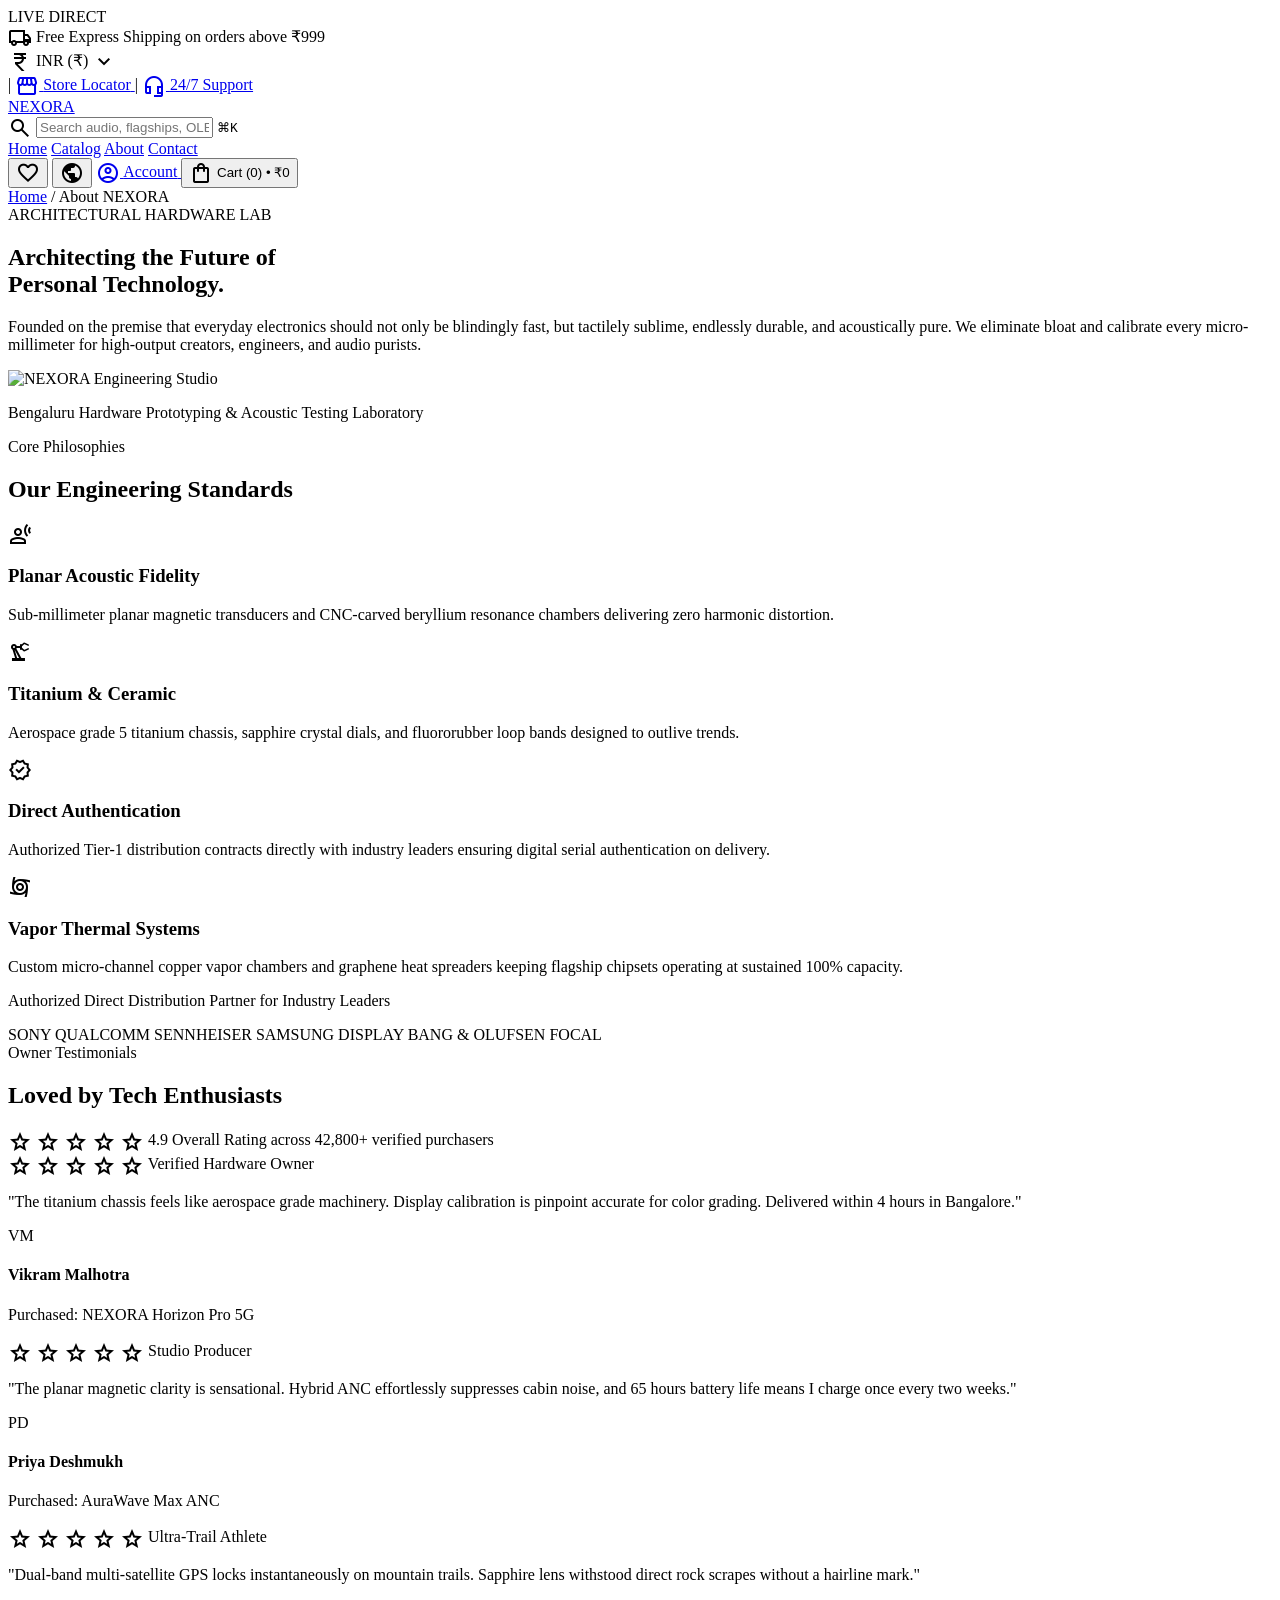
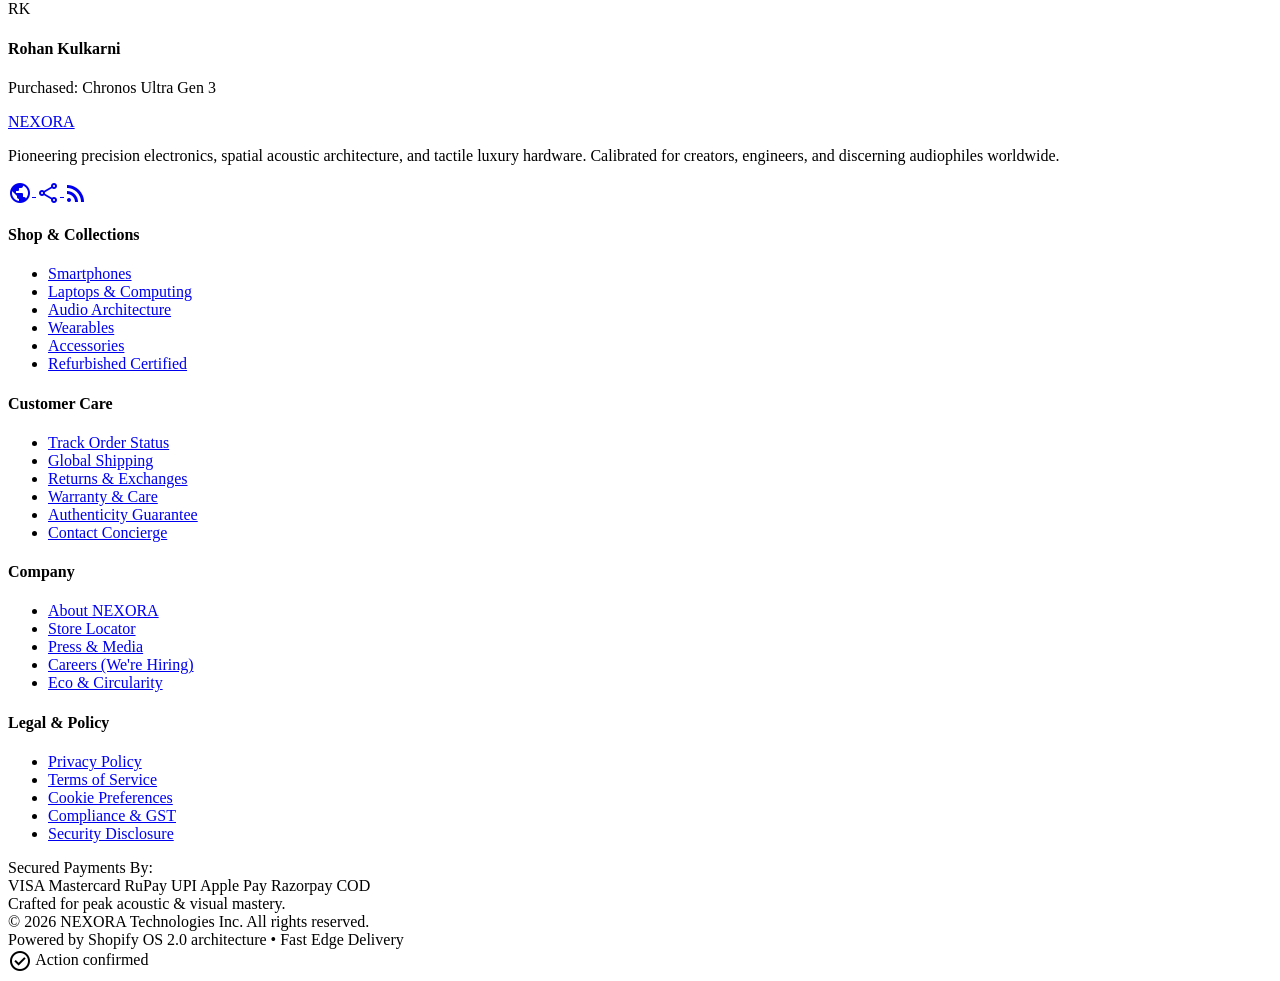
==== about.html @ 83f54528 "feat: add static live preview pages (index, catalog, about, contact) and netlify.toml for instant ne" ====
﻿<!DOCTYPE html>

<html class="scroll-smooth" lang="en"><head>
<meta charset="utf-8"/>
<meta content="width=device-width, initial-scale=1.0" name="viewport"/>
<title>NEXORA — Ultra-Premium Electronics &amp; Hardware Flagship</title>
<!-- Material Symbols Outlined -->
<link href="https://fonts.googleapis.com/css2?family=Material+Symbols+Outlined:wght,FILL@100..700,0..1&amp;display=swap" rel="stylesheet"/>
<!-- Google Fonts: Manrope & Hanken Grotesk -->
<link href="https://fonts.googleapis.com" rel="preconnect"/>
<link crossorigin="" href="https://fonts.gstatic.com" rel="preconnect"/>
<link href="https://fonts.googleapis.com/css2?family=Hanken+Grotesk:ital,wght@0,300;0,400;0,500;0,600;0,700;1,400&amp;family=Manrope:wght@400;500;600;700;800&amp;display=swap" rel="stylesheet"/>
<link href="https://fonts.googleapis.com/css2?family=Material+Symbols+Outlined:wght,FILL@100..700,0..1&amp;display=swap" rel="stylesheet"/>
<!-- Tailwind CSS CDN with forms and container-queries -->
<script src="https://cdn.tailwindcss.com?plugins=forms,container-queries"></script>
<!-- Tailwind Theme Configuration verbatim as specified -->
<script id="tailwind-config">
    tailwind.config = {
      darkMode: "class",
      theme: {
        extend: {
          "colors": {
            "on-secondary-container": "#fefcff",
            "primary": "#630ed4",
            "tertiary-fixed": "#dfe2f1",
            "secondary-fixed-dim": "#b4c5ff",
            "tertiary-container": "#636673",
            "inverse-primary": "#d2bbff",
            "on-background": "#111c2d",
            "surface-container-highest": "#d8e3fb",
            "on-tertiary-fixed": "#171b26",
            "on-primary": "#ffffff",
            "on-error": "#ffffff",
            "primary-container": "#7c3aed",
            "on-primary-container": "#ede0ff",
            "primary-fixed-dim": "#d2bbff",
            "outline-variant": "#ccc3d8",
            "error-container": "#ffdad6",
            "inverse-on-surface": "#ecf1ff",
            "surface-variant": "#d8e3fb",
            "on-secondary": "#ffffff",
            "secondary-fixed": "#dbe1ff",
            "tertiary-fixed-dim": "#c3c6d4",
            "on-secondary-fixed": "#00174b",
            "surface-bright": "#f9f9ff",
            "surface-container-low": "#f0f3ff",
            "on-error-container": "#93000a",
            "surface-tint": "#732ee4",
            "tertiary": "#4b4e5a",
            "surface-container": "#e7eeff",
            "on-tertiary-fixed-variant": "#434652",
            "error": "#ba1a1a",
            "outline": "#7b7487",
            "surface": "#f9f9ff",
            "secondary-container": "#316bf3",
            "background": "#f9f9ff",
            "on-tertiary": "#ffffff",
            "on-primary-fixed": "#25005a",
            "surface-container-high": "#dee8ff",
            "on-surface": "#111c2d",
            "on-secondary-fixed-variant": "#003ea8",
            "inverse-surface": "#263143",
            "on-tertiary-container": "#e2e5f4",
            "secondary": "#0051d5",
            "on-surface-variant": "#4a4455",
            "surface-dim": "#cfdaf2",
            "surface-container-lowest": "#ffffff",
            "on-primary-fixed-variant": "#5a00c6",
            "primary-fixed": "#eaddff"
          },
          "borderRadius": {
            "DEFAULT": "0.25rem",
            "lg": "0.5rem",
            "xl": "0.75rem",
            "full": "9999px"
          },
          "spacing": {
            "gutter": "1.5rem",
            "margin": "3rem",
            "space-md": "1rem",
            "space-sm": "0.5rem",
            "margin-mobile": "1.25rem",
            "gutter-mobile": "1rem",
            "space-lg": "1.5rem",
            "space-xs": "0.25rem",
            "space-xl": "2.5rem"
          },
          "fontFamily": {
            "body-lg": [
              "Hanken Grotesk"
            ],
            "headline-lg-mobile": [
              "Manrope"
            ],
            "body-md": [
              "Hanken Grotesk"
            ],
            "headline-md": [
              "Manrope"
            ],
            "headline-sm": [
              "Manrope"
            ],
            "label-sm": [
              "Hanken Grotesk"
            ],
            "label-md": [
              "Hanken Grotesk"
            ],
            "display": [
              "Manrope"
            ],
            "headline-lg": [
              "Manrope"
            ],
            "body-sm": [
              "Hanken Grotesk"
            ]
          },
          "fontSize": {
            "body-lg": [
              "1.125rem",
              {
                "lineHeight": "1.6",
                "letterSpacing": "-0.01em",
                "fontWeight": "400"
              }
            ],
            "headline-lg-mobile": [
              "2.25rem",
              {
                "lineHeight": "1.15",
                "letterSpacing": "-0.02em",
                "fontWeight": "700"
              }
            ],
            "body-md": [
              "0.9375rem",
              {
                "lineHeight": "1.5",
                "letterSpacing": "-0.005em",
                "fontWeight": "400"
              }
            ],
            "headline-md": [
              "2rem",
              {
                "lineHeight": "1.2",
                "letterSpacing": "-0.02em",
                "fontWeight": "600"
              }
            ],
            "headline-sm": [
              "1.375rem",
              {
                "lineHeight": "1.3",
                "letterSpacing": "-0.015em",
                "fontWeight": "600"
              }
            ],
            "label-sm": [
              "0.6875rem",
              {
                "lineHeight": "1",
                "letterSpacing": "0.08em",
                "fontWeight": "500"
              }
            ],
            "label-md": [
              "0.75rem",
              {
                "lineHeight": "1",
                "letterSpacing": "0.06em",
                "fontWeight": "600"
              }
            ],
            "display": [
              "4.5rem",
              {
                "lineHeight": "1.05",
                "letterSpacing": "-0.035em",
                "fontWeight": "700"
              }
            ],
            "headline-lg": [
              "3rem",
              {
                "lineHeight": "1.1",
                "letterSpacing": "-0.025em",
                "fontWeight": "700"
              }
            ],
            "body-sm": [
              "0.8125rem",
              {
                "lineHeight": "1.45",
                "letterSpacing": "0em",
                "fontWeight": "400"
              }
            ]
          }
        },
      },
    }
  </script>
<style>
    .material-symbols-outlined {
      font-variation-settings: 'FILL' 0, 'wght' 400, 'GRAD' 0, 'opsz' 24;
      display: inline-block;
      vertical-align: middle;
      line-height: 1;
    }
    .custom-scrollbar::-webkit-scrollbar {
      height: 4px;
      width: 4px;
    }
    .custom-scrollbar::-webkit-scrollbar-thumb {
      background: #ccc3d8;
      border-radius: 9999px;
    }
  </style>
</head>
<body class="bg-background text-on-surface font-body-md text-body-md antialiased selection:bg-primary selection:text-on-primary">
<!-- ========================================================================= -->
<!-- 1. TOP ANNOUNCEMENT BAR (Multi-message ticker + Selectors) -->
<!-- ========================================================================= -->
<aside class="bg-inverse-surface text-inverse-on-surface text-label-sm font-label-sm border-b border-outline/20 sticky top-0 z-50">
<div class="max-w-7xl mx-auto px-6 h-9 flex items-center justify-between">
<!-- Left & Center Ticker -->
<div class="flex items-center space-x-6 overflow-hidden">
<span class="inline-flex items-center gap-1.5 px-2 py-0.5 rounded-full bg-primary/20 text-inverse-primary border border-primary/30 uppercase tracking-widest text-[9px] font-bold">
          LIVE DIRECT
        </span>
<div class="transition-opacity duration-300 flex items-center gap-2" id="announcement-track">
<span class="material-symbols-outlined text-[14px] text-secondary-fixed">local_shipping</span>
<span class="tracking-wide" id="announcement-text">Free Express Shipping on orders above ₹999</span>
</div>
</div>
<!-- Right Utility Actions -->
<div class="flex items-center space-x-5 text-inverse-on-surface/80">
<div class="flex items-center space-x-1 hover:text-inverse-on-surface cursor-pointer transition-colors">
<span class="material-symbols-outlined text-[15px]">currency_rupee</span>
<span>INR (₹)</span>
<span class="material-symbols-outlined text-[14px]">expand_more</span>
</div>
<span class="text-outline/40">|</span>
<a class="flex items-center space-x-1 hover:text-inverse-on-surface transition-colors" href="#store-locator">
<span class="material-symbols-outlined text-[15px]">storefront</span>
<span class="hidden sm:inline">Store Locator</span>
</a>
<span class="text-outline/40">|</span>
<a class="flex items-center space-x-1 hover:text-inverse-on-surface transition-colors" href="#support">
<span class="material-symbols-outlined text-[15px]">headset_mic</span>
<span class="hidden sm:inline">24/7 Support</span>
</a>
</div>
</div>
</aside>
<!-- ========================================================================= -->
<!-- 2. STICKY HEADER & NAVIGATION (Shared Component: TopNavBar Anchor) -->
<!-- ========================================================================= -->
<header class="sticky top-9 z-40 w-full bg-surface/85 backdrop-blur-md border-b border-outline-variant/30 shadow-sm transition-all duration-200">
<div class="max-w-7xl mx-auto px-6 h-20 flex items-center justify-between gap-6">
<!-- Brand Logo + Casing & Dot Anchor -->
<div class="flex items-center space-x-8">
<a class="text-headline-sm font-headline-sm font-bold tracking-tight text-on-surface uppercase flex items-center gap-1" href="index.html">
<span>NEXORA</span>
<span class="w-1.5 h-1.5 rounded-full bg-secondary-container"></span>
</a>
<!-- Search Bar Integrated On-Left as dictated by JSON -->
<div class="relative hidden lg:block w-72">
<span class="absolute inset-y-0 left-3 flex items-center pointer-events-none text-on-surface-variant">
<span class="material-symbols-outlined text-[18px]">search</span>
</span>
<input class="w-full h-10 pl-9 pr-12 rounded-lg bg-surface-container-lowest border border-outline-variant/40 text-body-sm font-body-sm text-on-surface placeholder:text-on-surface-variant/60 focus:outline-none focus:border-primary focus:ring-1 focus:ring-primary transition-all" placeholder="Search audio, flagships, OLED..." type="text"/>
<kbd class="absolute right-2.5 top-2.5 px-1.5 py-0.5 text-[10px] font-semibold text-on-surface-variant/70 bg-surface-container-low border border-outline-variant/50 rounded">⌘K</kbd>
</div>
</div>
<!-- Navigation Links from Shared Components JSON with Semantic Active State mapping -->
<nav class="hidden md:flex items-center space-x-7">
  <a class="text-on-surface-variant hover:text-on-surface font-medium text-label-md font-label-md transition-colors duration-200" href="index.html">Home</a>
  <a class="text-on-surface-variant hover:text-on-surface font-medium text-label-md font-label-md transition-colors duration-200" href="catalog.html">Catalog</a>
  <a class="text-primary border-b-2 border-primary pb-1 font-semibold text-label-md font-label-md transition-colors duration-200" href="about.html">About</a>
  <a class="text-on-surface-variant hover:text-on-surface font-medium text-label-md font-label-md transition-colors duration-200" href="contact.html">Contact</a>
</nav>
<!-- Trailing Action Cluster: Actions & Icons from JSON -->
<div class="flex items-center space-x-4">
<!-- JSON Trailing Icon Action: favorite -->
<button class="relative p-2 text-on-surface-variant hover:text-primary transition-colors" title="Wishlist">
<span class="material-symbols-outlined text-[22px]">favorite</span>
<span id="demo-wishlist-badge" class="absolute top-1 right-1 min-w-[16px] h-4 px-1 rounded-full bg-primary text-on-primary text-[9px] font-bold flex items-center justify-center transition-all duration-200" style="display: none;">0</span>
</button>
<!-- JSON Trailing Icon Action: public -->
<button class="p-2 text-on-surface-variant hover:text-primary transition-colors" title="Global Region">
<span class="material-symbols-outlined text-[22px]">public</span>
</button>
<!-- JSON Trailing Secondary Action: Account -->
<a class="hidden sm:flex items-center gap-1.5 text-label-md font-label-md font-medium text-on-surface-variant hover:text-primary transition-colors" href="#account">
<span class="material-symbols-outlined text-[20px]">account_circle</span>
<span>Account</span>
</a>
<!-- JSON Trailing Primary Action: Cart (0) / Dynamic Cart Badge -->
<button class="flex items-center gap-2 px-4 py-2.5 rounded-lg bg-inverse-surface text-inverse-on-surface hover:bg-primary transition-all duration-200 text-label-md font-label-md shadow-sm">
<span class="material-symbols-outlined text-[18px]">shopping_bag</span>
<span id="demo-cart-text">Cart (0)</span>
<span id="demo-cart-subtotal" class="hidden xl:inline text-inverse-on-surface/60">• ₹0</span>
</button>
</div>
</div>
</header>
<!-- ========================================================================= -->

<!-- ========================================================================= -->
<!-- ABOUT NEXORA HERO & CONTENT -->
<!-- ========================================================================= -->
<section class="py-16 lg:py-24 bg-surface">
  <div class="max-w-7xl mx-auto px-6">
    <!-- Breadcrumb -->
    <nav class="flex items-center space-x-2 text-label-sm font-label-sm text-on-surface-variant mb-8">
      <a href="index.html" class="hover:text-primary transition-colors">Home</a>
      <span>/</span>
      <span class="text-on-surface font-semibold">About NEXORA</span>
    </nav>

    <!-- Hero Intro -->
    <div class="max-w-3xl mb-16">
      <div class="inline-flex items-center gap-2 px-3 py-1 rounded-full bg-primary/10 text-primary text-label-sm font-bold mb-4">
        <span>ARCHITECTURAL HARDWARE LAB</span>
      </div>
      <h1 class="text-4xl sm:text-5xl lg:text-display font-display font-bold tracking-tight text-on-surface mb-6">
        Architecting the Future of <br/>
        <span class="text-transparent bg-clip-text bg-gradient-to-r from-primary to-secondary">
          Personal Technology.
        </span>
      </h1>
      <p class="text-body-lg font-body-lg text-on-surface-variant leading-relaxed">
        Founded on the premise that everyday electronics should not only be blindingly fast, but tactilely sublime, endlessly durable, and acoustically pure. We eliminate bloat and calibrate every micro-millimeter for high-output creators, engineers, and audio purists.
      </p>
    </div>

    <!-- Visual Banner / Studio Showcase -->
    <div class="w-full aspect-[21/9] rounded-3xl bg-surface-container-lowest border border-outline-variant/40 overflow-hidden mb-20 shadow-xl relative">
      <img 
        src="https://lh3.googleusercontent.com/aida-public/[base64]" 
        alt="NEXORA Engineering Studio" 
        class="w-full h-full object-cover"
      />
      <div class="absolute inset-0 bg-gradient-to-t from-inverse-surface/80 via-transparent to-transparent flex items-end p-8 lg:p-12">
        <p class="text-inverse-on-surface text-label-md font-semibold tracking-wide">
          Bengaluru Hardware Prototyping &amp; Acoustic Testing Laboratory
        </p>
      </div>
    </div>

    <!-- 4 Core Pillars -->
    <div class="mb-20">
      <div class="text-center max-w-2xl mx-auto mb-12">
        <span class="text-label-md font-label-md uppercase tracking-wider text-primary font-semibold">Core Philosophies</span>
        <h2 class="text-headline-lg font-headline-lg font-bold text-on-surface mt-1">Our Engineering Standards</h2>
      </div>

      <div class="grid grid-cols-1 md:grid-cols-2 lg:grid-cols-4 gap-6">
        <div class="p-8 rounded-3xl bg-surface-container-lowest border border-outline-variant/40 hover:border-primary/50 transition-all shadow-sm">
          <div class="w-12 h-12 rounded-xl bg-primary/10 text-primary flex items-center justify-center mb-6">
            <span class="material-symbols-outlined text-[26px]">spatial_audio_off</span>
          </div>
          <h3 class="text-headline-sm font-bold text-on-surface mb-3">Planar Acoustic Fidelity</h3>
          <p class="text-body-md text-on-surface-variant leading-relaxed">
            Sub-millimeter planar magnetic transducers and CNC-carved beryllium resonance chambers delivering zero harmonic distortion.
          </p>
        </div>

        <div class="p-8 rounded-3xl bg-surface-container-lowest border border-outline-variant/40 hover:border-primary/50 transition-all shadow-sm">
          <div class="w-12 h-12 rounded-xl bg-secondary/10 text-secondary flex items-center justify-center mb-6">
            <span class="material-symbols-outlined text-[26px]">precision_manufacturing</span>
          </div>
          <h3 class="text-headline-sm font-bold text-on-surface mb-3">Titanium &amp; Ceramic</h3>
          <p class="text-body-md text-on-surface-variant leading-relaxed">
            Aerospace grade 5 titanium chassis, sapphire crystal dials, and fluororubber loop bands designed to outlive trends.
          </p>
        </div>

        <div class="p-8 rounded-3xl bg-surface-container-lowest border border-outline-variant/40 hover:border-primary/50 transition-all shadow-sm">
          <div class="w-12 h-12 rounded-xl bg-primary/10 text-primary flex items-center justify-center mb-6">
            <span class="material-symbols-outlined text-[26px]">verified</span>
          </div>
          <h3 class="text-headline-sm font-bold text-on-surface mb-3">Direct Authentication</h3>
          <p class="text-body-md text-on-surface-variant leading-relaxed">
            Authorized Tier-1 distribution contracts directly with industry leaders ensuring digital serial authentication on delivery.
          </p>
        </div>

        <div class="p-8 rounded-3xl bg-surface-container-lowest border border-outline-variant/40 hover:border-primary/50 transition-all shadow-sm">
          <div class="w-12 h-12 rounded-xl bg-secondary/10 text-secondary flex items-center justify-center mb-6">
            <span class="material-symbols-outlined text-[26px]">cyclone</span>
          </div>
          <h3 class="text-headline-sm font-bold text-on-surface mb-3">Vapor Thermal Systems</h3>
          <p class="text-body-md text-on-surface-variant leading-relaxed">
            Custom micro-channel copper vapor chambers and graphene heat spreaders keeping flagship chipsets operating at sustained 100% capacity.
          </p>
        </div>
      </div>
    </div>

    <!-- Authorized Distribution Partners Ribbon -->
    <div class="py-12 border-y border-outline-variant/30 mb-20">
      <p class="text-center text-label-sm font-label-sm uppercase tracking-widest text-on-surface-variant/80 font-semibold mb-8">
        Authorized Direct Distribution Partner for Industry Leaders
      </p>
      <div class="flex flex-wrap items-center justify-center gap-8 sm:gap-14 text-on-surface-variant/70 font-display font-bold text-xl sm:text-2xl">
        <span class="hover:text-primary transition-colors">SONY</span>
        <span class="hover:text-primary transition-colors">QUALCOMM</span>
        <span class="hover:text-primary transition-colors">SENNHEISER</span>
        <span class="hover:text-primary transition-colors">SAMSUNG DISPLAY</span>
        <span class="hover:text-primary transition-colors">BANG &amp; OLUFSEN</span>
        <span class="hover:text-primary transition-colors">FOCAL</span>
      </div>
    </div>

    <!-- Customer Reviews Grid -->
    <div class="mb-16">
      <div class="text-center max-w-2xl mx-auto mb-12">
        <span class="text-label-md font-label-md uppercase tracking-wider text-secondary font-semibold">Owner Testimonials</span>
        <h2 class="text-headline-lg font-headline-lg font-bold text-on-surface mt-1">Loved by Tech Enthusiasts</h2>
        <div class="flex items-center justify-center gap-1 mt-3 text-amber-400">
          <span class="material-symbols-outlined text-[20px] fill-1">star</span>
          <span class="material-symbols-outlined text-[20px] fill-1">star</span>
          <span class="material-symbols-outlined text-[20px] fill-1">star</span>
          <span class="material-symbols-outlined text-[20px] fill-1">star</span>
          <span class="material-symbols-outlined text-[20px] fill-1">star</span>
          <span class="text-on-surface font-bold text-label-md ml-2">4.9 Overall Rating</span>
          <span class="text-on-surface-variant text-label-sm ml-1">across 42,800+ verified purchasers</span>
        </div>
      </div>

      <div class="grid grid-cols-1 md:grid-cols-3 gap-6">
        <div class="p-8 rounded-3xl bg-surface-container-lowest border border-outline-variant/40 flex flex-col justify-between shadow-sm">
          <div>
            <div class="flex items-center gap-1 text-amber-400 mb-4">
              <span class="material-symbols-outlined text-[18px] fill-1">star</span>
              <span class="material-symbols-outlined text-[18px] fill-1">star</span>
              <span class="material-symbols-outlined text-[18px] fill-1">star</span>
              <span class="material-symbols-outlined text-[18px] fill-1">star</span>
              <span class="material-symbols-outlined text-[18px] fill-1">star</span>
              <span class="text-label-sm font-semibold text-on-surface-variant ml-2">Verified Hardware Owner</span>
            </div>
            <p class="text-body-md text-on-surface leading-relaxed mb-6">
              "The titanium chassis feels like aerospace grade machinery. Display calibration is pinpoint accurate for color grading. Delivered within 4 hours in Bangalore."
            </p>
          </div>
          <div class="flex items-center gap-3 pt-4 border-t border-outline-variant/30">
            <div class="w-10 h-10 rounded-full bg-primary/10 text-primary font-bold flex items-center justify-center text-sm">VM</div>
            <div>
              <h4 class="text-label-md font-bold text-on-surface">Vikram Malhotra</h4>
              <p class="text-body-sm text-on-surface-variant">Purchased: NEXORA Horizon Pro 5G</p>
            </div>
          </div>
        </div>

        <div class="p-8 rounded-3xl bg-surface-container-lowest border border-outline-variant/40 flex flex-col justify-between shadow-sm">
          <div>
            <div class="flex items-center gap-1 text-amber-400 mb-4">
              <span class="material-symbols-outlined text-[18px] fill-1">star</span>
              <span class="material-symbols-outlined text-[18px] fill-1">star</span>
              <span class="material-symbols-outlined text-[18px] fill-1">star</span>
              <span class="material-symbols-outlined text-[18px] fill-1">star</span>
              <span class="material-symbols-outlined text-[18px] fill-1">star</span>
              <span class="text-label-sm font-semibold text-on-surface-variant ml-2">Studio Producer</span>
            </div>
            <p class="text-body-md text-on-surface leading-relaxed mb-6">
              "The planar magnetic clarity is sensational. Hybrid ANC effortlessly suppresses cabin noise, and 65 hours battery life means I charge once every two weeks."
            </p>
          </div>
          <div class="flex items-center gap-3 pt-4 border-t border-outline-variant/30">
            <div class="w-10 h-10 rounded-full bg-secondary/10 text-secondary font-bold flex items-center justify-center text-sm">PD</div>
            <div>
              <h4 class="text-label-md font-bold text-on-surface">Priya Deshmukh</h4>
              <p class="text-body-sm text-on-surface-variant">Purchased: AuraWave Max ANC</p>
            </div>
          </div>
        </div>

        <div class="p-8 rounded-3xl bg-surface-container-lowest border border-outline-variant/40 flex flex-col justify-between shadow-sm">
          <div>
            <div class="flex items-center gap-1 text-amber-400 mb-4">
              <span class="material-symbols-outlined text-[18px] fill-1">star</span>
              <span class="material-symbols-outlined text-[18px] fill-1">star</span>
              <span class="material-symbols-outlined text-[18px] fill-1">star</span>
              <span class="material-symbols-outlined text-[18px] fill-1">star</span>
              <span class="material-symbols-outlined text-[18px] fill-1">star</span>
              <span class="text-label-sm font-semibold text-on-surface-variant ml-2">Ultra-Trail Athlete</span>
            </div>
            <p class="text-body-md text-on-surface leading-relaxed mb-6">
              "Dual-band multi-satellite GPS locks instantaneously on mountain trails. Sapphire lens withstood direct rock scrapes without a hairline mark."
            </p>
          </div>
          <div class="flex items-center gap-3 pt-4 border-t border-outline-variant/30">
            <div class="w-10 h-10 rounded-full bg-emerald-500/10 text-emerald-600 font-bold flex items-center justify-center text-sm">RK</div>
            <div>
              <h4 class="text-label-md font-bold text-on-surface">Rohan Kulkarni</h4>
              <p class="text-body-sm text-on-surface-variant">Purchased: Chronos Ultra Gen 3</p>
            </div>
          </div>
        </div>
      </div>
    </div>
  </div>
</section>
<footer class="w-full bg-surface-container-lowest border-t border-outline-variant/30 text-on-surface-variant font-body-sm text-body-sm">
<div class="max-w-7xl mx-auto px-6 py-16 flex flex-col gap-12">
<!-- Top Grid: Brand Statement & Columns -->
<div class="grid grid-cols-1 md:grid-cols-2 lg:grid-cols-6 gap-10">
<!-- Brand Info (2 columns) -->
<div class="lg:col-span-2">
<a class="text-headline-md font-headline-md font-bold tracking-tight text-on-surface uppercase flex items-center gap-1 mb-4" href="#">
<span>NEXORA</span>
<span class="w-2 h-2 rounded-full bg-secondary-container"></span>
</a>
<p class="text-body-md font-body-md text-on-surface-variant max-w-sm mb-6">
            Pioneering precision electronics, spatial acoustic architecture, and tactile luxury hardware. Calibrated for creators, engineers, and discerning audiophiles worldwide.
          </p>
<div class="flex items-center space-x-3 text-on-surface-variant">
<a class="w-9 h-9 rounded-lg bg-surface-container-low flex items-center justify-center hover:text-primary hover:bg-surface-container transition-colors" href="#">
<span class="material-symbols-outlined text-[18px]">public</span>
</a>
<a class="w-9 h-9 rounded-lg bg-surface-container-low flex items-center justify-center hover:text-primary hover:bg-surface-container transition-colors" href="#">
<span class="material-symbols-outlined text-[18px]">share</span>
</a>
<a class="w-9 h-9 rounded-lg bg-surface-container-low flex items-center justify-center hover:text-primary hover:bg-surface-container transition-colors" href="#">
<span class="material-symbols-outlined text-[18px]">rss_feed</span>
</a>
</div>
</div>
<!-- Col 1: Shop & Collections -->
<div>
<h4 class="text-headline-sm font-headline-sm text-[16px] text-on-surface font-semibold mb-4">Shop &amp; Collections</h4>
<ul class="space-y-2.5">
<li><a class="hover:text-primary transition-colors" href="#smartphones">Smartphones</a></li>
<li><a class="hover:text-primary transition-colors" href="#computing">Laptops &amp; Computing</a></li>
<li><a class="hover:text-primary transition-colors" href="#audio">Audio Architecture</a></li>
<li><a class="hover:text-primary transition-colors" href="#wearables">Wearables</a></li>
<li><a class="hover:text-primary transition-colors" href="#accessories">Accessories</a></li>
<li><a class="hover:text-primary transition-colors" href="#refurbished">Refurbished Certified</a></li>
</ul>
</div>
<!-- Col 2: Customer Care -->
<div>
<h4 class="text-headline-sm font-headline-sm text-[16px] text-on-surface font-semibold mb-4">Customer Care</h4>
<ul class="space-y-2.5">
<li><a class="hover:text-primary transition-colors" href="#track-order">Track Order Status</a></li>
<li><a class="hover:text-primary transition-colors" href="#shipping">Global Shipping</a></li>
<li><a class="hover:text-primary transition-colors" href="#returns">Returns &amp; Exchanges</a></li>
<li><a class="hover:text-primary transition-colors" href="#warranty">Warranty &amp; Care</a></li>
<li><a class="hover:text-primary transition-colors" href="#authenticity">Authenticity Guarantee</a></li>
<li><a class="hover:text-primary transition-colors" href="#contact">Contact Concierge</a></li>
</ul>
</div>
<!-- Col 3: Company -->
<div>
<h4 class="text-headline-sm font-headline-sm text-[16px] text-on-surface font-semibold mb-4">Company</h4>
<ul class="space-y-2.5">
<li><a class="hover:text-primary transition-colors" href="#about">About NEXORA</a></li>
<li><a class="hover:text-primary transition-colors" href="#stores">Store Locator</a></li>
<li><a class="hover:text-primary transition-colors" href="#press">Press &amp; Media</a></li>
<li><a class="hover:text-primary transition-colors" href="#careers">Careers (We're Hiring)</a></li>
<li><a class="hover:text-primary transition-colors" href="#sustainability">Eco &amp; Circularity</a></li>
</ul>
</div>
<!-- Col 4: Legal & Architecture -->
<div>
<h4 class="text-headline-sm font-headline-sm text-[16px] text-on-surface font-semibold mb-4">Legal &amp; Policy</h4>
<ul class="space-y-2.5">
<li><a class="hover:text-primary transition-colors" href="#privacy">Privacy Policy</a></li>
<li><a class="hover:text-primary transition-colors" href="#terms">Terms of Service</a></li>
<li><a class="hover:text-primary transition-colors" href="#cookies">Cookie Preferences</a></li>
<li><a class="hover:text-primary transition-colors" href="#compliance">Compliance &amp; GST</a></li>
<li><a class="hover:text-primary transition-colors" href="#security">Security Disclosure</a></li>
</ul>
</div>
</div>
<!-- Payment Icons Row -->
<div class="pt-8 border-t border-outline-variant/30 flex flex-wrap items-center justify-between gap-4">
<div class="flex items-center gap-2">
<span class="text-label-sm font-label-sm uppercase font-semibold text-on-surface-variant/80">Secured Payments By:</span>
<div class="flex items-center gap-2">
<span class="px-2 py-1 rounded bg-surface-container text-[11px] font-bold text-on-surface">VISA</span>
<span class="px-2 py-1 rounded bg-surface-container text-[11px] font-bold text-on-surface">Mastercard</span>
<span class="px-2 py-1 rounded bg-surface-container text-[11px] font-bold text-on-surface">RuPay</span>
<span class="px-2 py-1 rounded bg-surface-container text-[11px] font-bold text-on-surface">UPI</span>
<span class="px-2 py-1 rounded bg-surface-container text-[11px] font-bold text-on-surface">Apple Pay</span>
<span class="px-2 py-1 rounded bg-surface-container text-[11px] font-bold text-on-surface">Razorpay</span>
<span class="px-2 py-1 rounded bg-surface-container text-[11px] font-bold text-on-surface">COD</span>
</div>
</div>
<div class="text-label-sm font-label-sm text-on-surface-variant/80">
          Crafted for peak acoustic &amp; visual mastery.
        </div>
</div>
<!-- Bottom Copyright & Architecture Notice -->
<div class="pt-4 border-t border-outline-variant/20 flex flex-col sm:flex-row items-center justify-between gap-4 text-label-sm font-label-sm text-on-surface-variant/70">
<div>
          © 2026 NEXORA Technologies Inc. All rights reserved.
        </div>
<div>
          Powered by Shopify OS 2.0 architecture • Fast Edge Delivery
        </div>
</div>
</div>
</footer>
<!-- Light interactive script for Announcement marquee & Countdown timer -->
<script>
    // 1. Cycling Top Announcement Ticker
    const announcements = [
      { text: "Free Express Shipping on orders above ₹999", icon: "local_shipping" },
      { text: "Limited-Time Festive Offer: Get 10% instant cashback with premium cards", icon: "bolt" },
      { text: "Hassle-free 7-Day Replacement & 1-Year Official Warranty", icon: "verified_user" }
    ];
    let currentAnnounce = 0;
    const announceEl = document.getElementById('announcement-text');
    
    if (announceEl) {
      setInterval(() => {
        currentAnnounce = (currentAnnounce + 1) % announcements.length;
        announceEl.parentElement.style.opacity = '0';
        setTimeout(() => {
          announceEl.textContent = announcements[currentAnnounce].text;
          announceEl.parentElement.style.opacity = '1';
        }, 200);
      }, 4000);
    }

    // 2. Countdown Timer simulation
    let seconds = 45;
    let minutes = 38;
    const secEl = document.getElementById('countdown-secs');
    const minEl = document.getElementById('countdown-mins');

    if (secEl && minEl) {
      setInterval(() => {
        if (seconds > 0) {
          seconds--;
        } else {
          seconds = 59;
          if (minutes > 0) minutes--;
        }
        secEl.textContent = seconds < 10 ? '0' + seconds : seconds;
        minEl.textContent = minutes < 10 ? '0' + minutes : minutes;
      }, 1000);
    }
  </script>

  <!-- Interactive Demo Script for Netlify Live Preview -->
  <div id="demo-toast" class="fixed bottom-6 right-6 z-50 flex items-center gap-3 px-5 py-3.5 rounded-xl bg-inverse-surface text-inverse-on-surface shadow-2xl border border-outline-variant/30 text-label-md font-label-md pointer-events-none transform translate-y-6 opacity-0 transition-all duration-300">
    <span class="material-symbols-outlined text-[20px] text-primary shrink-0" id="demo-toast-icon">check_circle</span>
    <span class="font-medium" id="demo-toast-msg">Action confirmed</span>
  </div>

  <script>
    // Toast Notification System
    function showDemoToast(msg, icon) {
      icon = icon || 'check_circle';
      const toast = document.getElementById('demo-toast');
      const msgEl = document.getElementById('demo-toast-msg');
      const iconEl = document.getElementById('demo-toast-icon');
      if (!toast || !msgEl) return;
      msgEl.textContent = msg;
      if (iconEl) iconEl.textContent = icon;
      toast.classList.remove('translate-y-6', 'opacity-0');
      toast.classList.add('translate-y-0', 'opacity-100');
      clearTimeout(window._toastTimeout);
      window._toastTimeout = setTimeout(function() {
        toast.classList.remove('translate-y-0', 'opacity-100');
        toast.classList.add('translate-y-6', 'opacity-0');
      }, 2600);
    }

    // Reactive Wishlist State
    var wishlistItems = new Set();
    var wishlistBadge = document.getElementById('demo-wishlist-badge');

    function updateWishlistBadge() {
      if (!wishlistBadge) return;
      var count = wishlistItems.size;
      wishlistBadge.textContent = count;
      wishlistBadge.style.display = count > 0 ? 'flex' : 'none';
    }

    // Delegate all heart / wishlist buttons
    document.querySelectorAll('button, a').forEach(function(el) {
      var icon = el.querySelector('.material-symbols-outlined');
      if (icon && icon.textContent.trim() === 'favorite' && !el.closest('footer') && !(el.getAttribute('title') || '').includes('Wishlist')) {
        el.setAttribute('data-wishlist-toggle', 'true');
        el.addEventListener('click', function(e) {
          e.preventDefault();
          var card = el.closest('div');
          var title = card ? (card.querySelector('h3, h4')?.textContent?.trim() || 'Item') : 'Product';
          var id = title.toLowerCase().replace(/\s+/g, '-');
          if (wishlistItems.has(id)) {
            wishlistItems.delete(id);
            icon.classList.remove('text-rose-500', 'fill-1');
            el.classList.remove('text-rose-500');
            showDemoToast('Removed "' + title + '" from Wishlist', 'heart_minus');
          } else {
            wishlistItems.add(id);
            icon.classList.add('text-rose-500', 'fill-1');
            el.classList.add('text-rose-500');
            showDemoToast('Added "' + title + '" to Wishlist!', 'favorite');
          }
          updateWishlistBadge();
        });
      }
    });

    // Reactive Cart State
    var cartCount = 0;
    var cartTotal = 0;
    var cartText = document.getElementById('demo-cart-text');
    var cartSubtotal = document.getElementById('demo-cart-subtotal');

    document.querySelectorAll('button').forEach(function(btn) {
      var txt = btn.textContent.toLowerCase();
      if ((txt.includes('add to cart') || txt.includes('pre-order') || txt.includes('order now') || txt.includes('buy now')) && !btn.closest('footer')) {
        btn.addEventListener('click', function(e) {
          e.preventDefault();
          cartCount++;
          var card = btn.closest('div');
          var title = card ? (card.querySelector('h3, h4')?.textContent?.trim() || 'Hardware') : 'Flagship Device';
          var priceStr = card ? (card.querySelector('.font-bold, .text-headline-sm')?.textContent || '₹4,990') : '₹4,990';
          var priceNum = parseInt(priceStr.replace(/[^0-9]/g, '')) || 4990;
          cartTotal += priceNum;

          if (cartText) cartText.textContent = 'Cart (' + cartCount + ')';
          if (cartSubtotal) cartSubtotal.textContent = '• ₹' + cartTotal.toLocaleString('en-IN');
          showDemoToast('Added "' + title + '" to active cart!', 'shopping_bag');
        });
      }
    });

    // Smooth navigation anchor scroll
    document.querySelectorAll('a[href^="#"]').forEach(function(anchor) {
      anchor.addEventListener('click', function(e) {
        var targetId = this.getAttribute('href').slice(1);
        var targetEl = document.getElementById(targetId);
        if (targetEl) {
          e.preventDefault();
          targetEl.scrollIntoView({ behavior: 'smooth' });
        }
      });
    });
  </script>

</body></html>
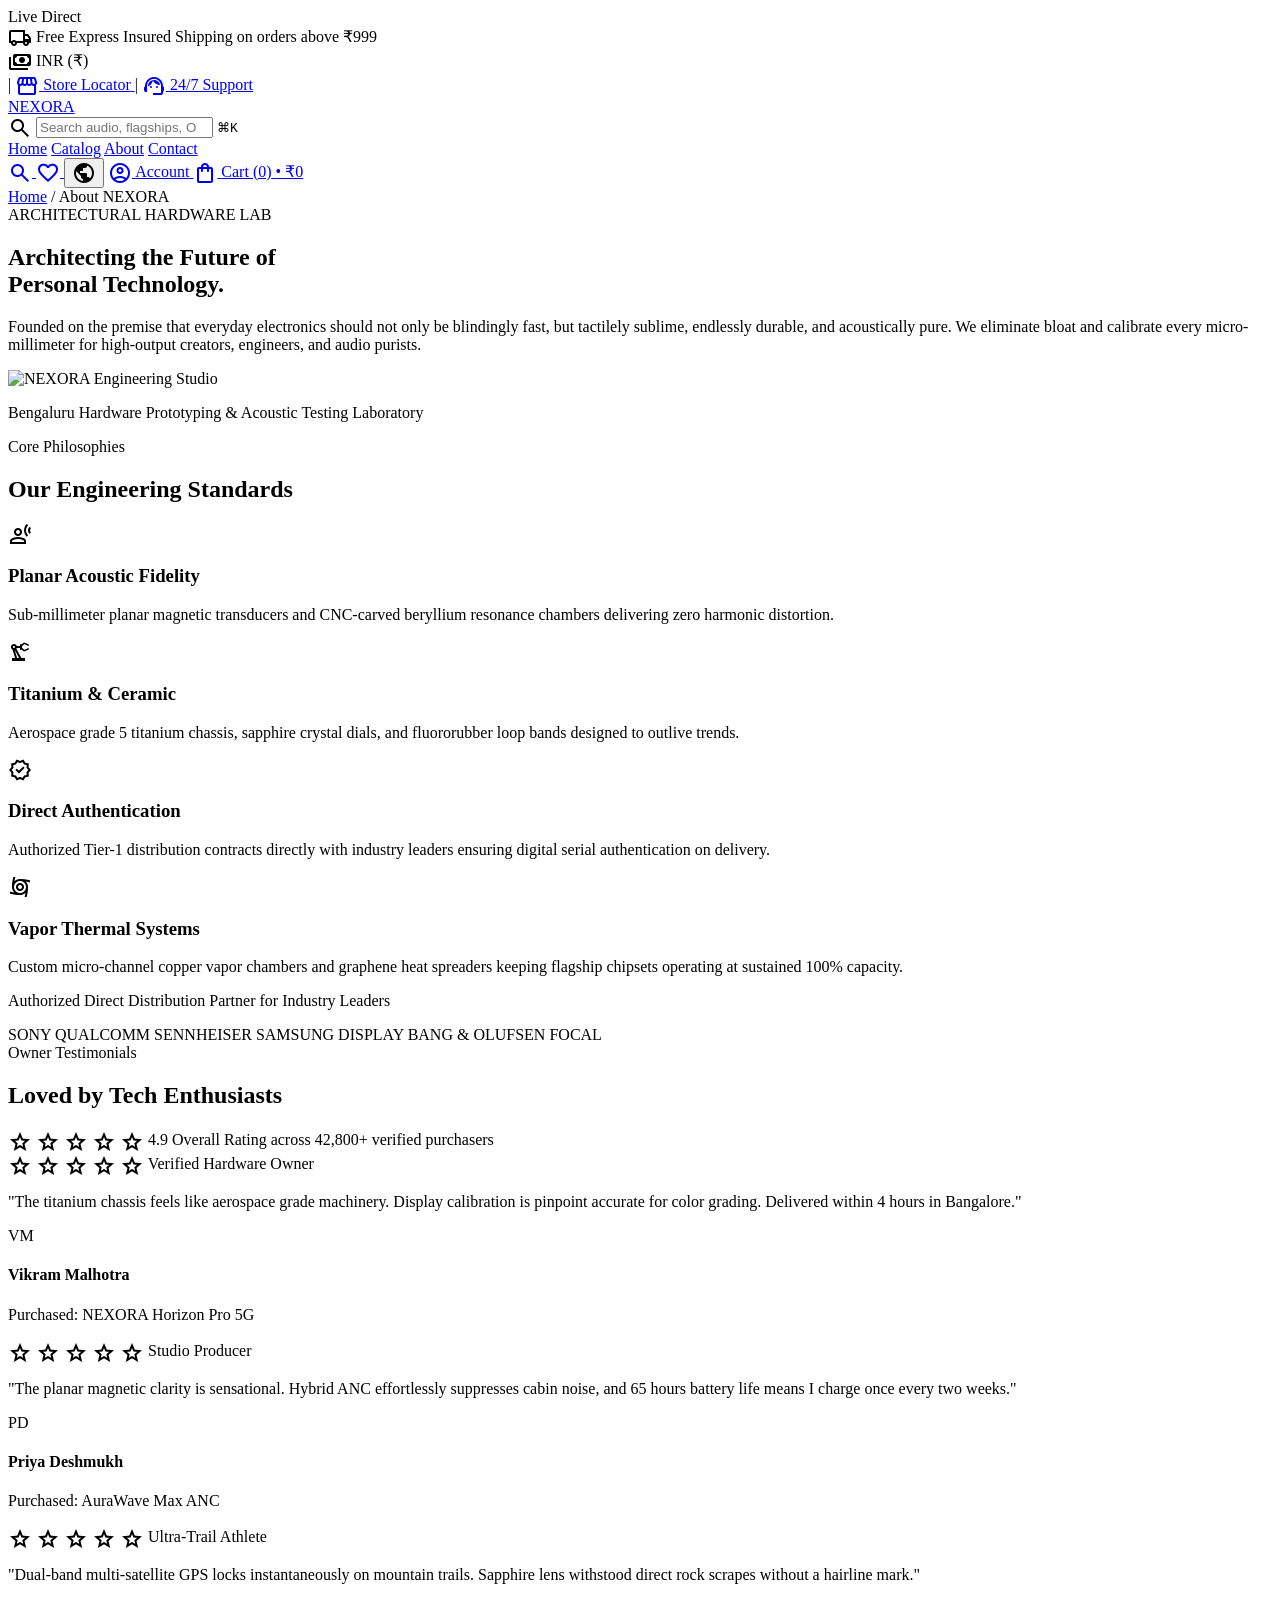
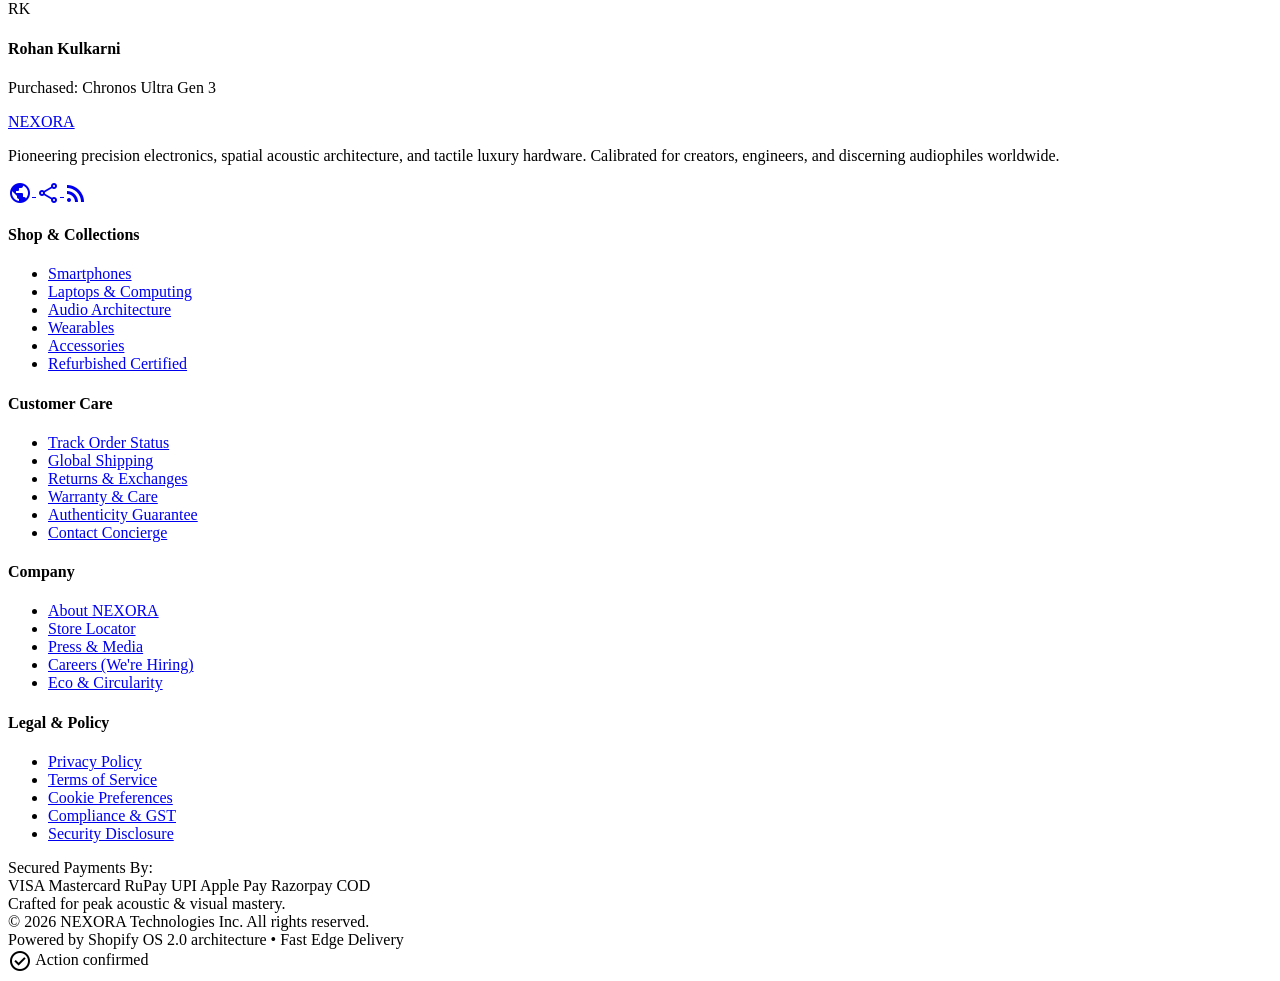
==== commit 8baf880f: "feat: add dummy wishlist, search, and cart pages with interactive header navigation" ====
--- a/about.html
+++ b/about.html
@@ -222,91 +222,106 @@
 </head>
 <body class="bg-background text-on-surface font-body-md text-body-md antialiased selection:bg-primary selection:text-on-primary">
 <!-- ========================================================================= -->
-<!-- 1. TOP ANNOUNCEMENT BAR (Multi-message ticker + Selectors) -->
+<!-- 1. TOP ANNOUNCEMENT BAR -->
 <!-- ========================================================================= -->
-<aside class="bg-inverse-surface text-inverse-on-surface text-label-sm font-label-sm border-b border-outline/20 sticky top-0 z-50">
-<div class="max-w-7xl mx-auto px-6 h-9 flex items-center justify-between">
-<!-- Left & Center Ticker -->
-<div class="flex items-center space-x-6 overflow-hidden">
-<span class="inline-flex items-center gap-1.5 px-2 py-0.5 rounded-full bg-primary/20 text-inverse-primary border border-primary/30 uppercase tracking-widest text-[9px] font-bold">
-          LIVE DIRECT
-        </span>
-<div class="transition-opacity duration-300 flex items-center gap-2" id="announcement-track">
-<span class="material-symbols-outlined text-[14px] text-secondary-fixed">local_shipping</span>
-<span class="tracking-wide" id="announcement-text">Free Express Shipping on orders above ₹999</span>
-</div>
-</div>
-<!-- Right Utility Actions -->
-<div class="flex items-center space-x-5 text-inverse-on-surface/80">
-<div class="flex items-center space-x-1 hover:text-inverse-on-surface cursor-pointer transition-colors">
-<span class="material-symbols-outlined text-[15px]">currency_rupee</span>
-<span>INR (₹)</span>
-<span class="material-symbols-outlined text-[14px]">expand_more</span>
-</div>
-<span class="text-outline/40">|</span>
-<a class="flex items-center space-x-1 hover:text-inverse-on-surface transition-colors" href="#store-locator">
-<span class="material-symbols-outlined text-[15px]">storefront</span>
-<span class="hidden sm:inline">Store Locator</span>
-</a>
-<span class="text-outline/40">|</span>
-<a class="flex items-center space-x-1 hover:text-inverse-on-surface transition-colors" href="#support">
-<span class="material-symbols-outlined text-[15px]">headset_mic</span>
-<span class="hidden sm:inline">24/7 Support</span>
-</a>
-</div>
-</div>
+<aside class="w-full bg-inverse-surface text-inverse-on-surface py-2 px-4 sm:px-8 text-label-sm font-label-sm border-b border-outline-variant/20 sticky top-0 z-50">
+  <div class="max-w-7xl mx-auto flex items-center justify-between">
+    <div class="flex items-center space-x-2">
+      <span class="inline-flex items-center gap-1.5 px-2 py-0.5 rounded-full bg-primary/20 text-inverse-primary border border-primary/30 uppercase tracking-widest text-[9px] font-bold shrink-0">Live Direct</span>
+      <div class="overflow-hidden h-4 flex items-center">
+        <div class="flex items-center gap-2 transition-opacity duration-300" id="announcement-wrapper">
+          <span class="material-symbols-outlined text-[14px] text-primary shrink-0">local_shipping</span>
+          <span class="truncate font-medium text-inverse-on-surface/90" id="announcement-text">Free Express Insured Shipping on orders above ₹999</span>
+        </div>
+      </div>
+    </div>
+    <div class="flex items-center space-x-3 sm:space-x-5 text-inverse-on-surface/80 shrink-0 text-xs sm:text-label-sm">
+      <div class="flex items-center space-x-1 cursor-pointer hover:text-white transition-colors">
+        <span class="material-symbols-outlined text-[14px]">payments</span>
+        <span class="font-medium font-mono">INR (₹)</span>
+      </div>
+      <span class="text-inverse-on-surface/30">|</span>
+      <a class="flex items-center space-x-1 hover:text-white transition-colors" href="contact.html">
+        <span class="material-symbols-outlined text-[14px]">storefront</span>
+        <span class="hidden md:inline font-medium">Store Locator</span>
+      </a>
+      <span class="text-inverse-on-surface/30">|</span>
+      <a class="flex items-center space-x-1 hover:text-white transition-colors" href="contact.html">
+        <span class="material-symbols-outlined text-[14px]">support_agent</span>
+        <span class="hidden md:inline font-medium">24/7 Support</span>
+      </a>
+    </div>
+  </div>
 </aside>
+
 <!-- ========================================================================= -->
-<!-- 2. STICKY HEADER & NAVIGATION (Shared Component: TopNavBar Anchor) -->
+<!-- 2. STICKY HEADER & NAVIGATION -->
 <!-- ========================================================================= -->
 <header class="sticky top-9 z-40 w-full bg-surface/85 backdrop-blur-md border-b border-outline-variant/30 shadow-sm transition-all duration-200">
-<div class="max-w-7xl mx-auto px-6 h-20 flex items-center justify-between gap-6">
-<!-- Brand Logo + Casing & Dot Anchor -->
-<div class="flex items-center space-x-8">
-<a class="text-headline-sm font-headline-sm font-bold tracking-tight text-on-surface uppercase flex items-center gap-1" href="index.html">
-<span>NEXORA</span>
-<span class="w-1.5 h-1.5 rounded-full bg-secondary-container"></span>
-</a>
-<!-- Search Bar Integrated On-Left as dictated by JSON -->
-<div class="relative hidden lg:block w-72">
-<span class="absolute inset-y-0 left-3 flex items-center pointer-events-none text-on-surface-variant">
-<span class="material-symbols-outlined text-[18px]">search</span>
-</span>
-<input class="w-full h-10 pl-9 pr-12 rounded-lg bg-surface-container-lowest border border-outline-variant/40 text-body-sm font-body-sm text-on-surface placeholder:text-on-surface-variant/60 focus:outline-none focus:border-primary focus:ring-1 focus:ring-primary transition-all" placeholder="Search audio, flagships, OLED..." type="text"/>
-<kbd class="absolute right-2.5 top-2.5 px-1.5 py-0.5 text-[10px] font-semibold text-on-surface-variant/70 bg-surface-container-low border border-outline-variant/50 rounded">⌘K</kbd>
-</div>
-</div>
-<!-- Navigation Links from Shared Components JSON with Semantic Active State mapping -->
-<nav class="hidden md:flex items-center space-x-7">
-  <a class="text-on-surface-variant hover:text-on-surface font-medium text-label-md font-label-md transition-colors duration-200" href="index.html">Home</a>
-  <a class="text-on-surface-variant hover:text-on-surface font-medium text-label-md font-label-md transition-colors duration-200" href="catalog.html">Catalog</a>
-  <a class="text-primary border-b-2 border-primary pb-1 font-semibold text-label-md font-label-md transition-colors duration-200" href="about.html">About</a>
-  <a class="text-on-surface-variant hover:text-on-surface font-medium text-label-md font-label-md transition-colors duration-200" href="contact.html">Contact</a>
-</nav>
-<!-- Trailing Action Cluster: Actions & Icons from JSON -->
-<div class="flex items-center space-x-4">
-<!-- JSON Trailing Icon Action: favorite -->
-<button class="relative p-2 text-on-surface-variant hover:text-primary transition-colors" title="Wishlist">
-<span class="material-symbols-outlined text-[22px]">favorite</span>
-<span id="demo-wishlist-badge" class="absolute top-1 right-1 min-w-[16px] h-4 px-1 rounded-full bg-primary text-on-primary text-[9px] font-bold flex items-center justify-center transition-all duration-200" style="display: none;">0</span>
-</button>
-<!-- JSON Trailing Icon Action: public -->
-<button class="p-2 text-on-surface-variant hover:text-primary transition-colors" title="Global Region">
-<span class="material-symbols-outlined text-[22px]">public</span>
-</button>
-<!-- JSON Trailing Secondary Action: Account -->
-<a class="hidden sm:flex items-center gap-1.5 text-label-md font-label-md font-medium text-on-surface-variant hover:text-primary transition-colors" href="#account">
-<span class="material-symbols-outlined text-[20px]">account_circle</span>
-<span>Account</span>
-</a>
-<!-- JSON Trailing Primary Action: Cart (0) / Dynamic Cart Badge -->
-<button class="flex items-center gap-2 px-4 py-2.5 rounded-lg bg-inverse-surface text-inverse-on-surface hover:bg-primary transition-all duration-200 text-label-md font-label-md shadow-sm">
-<span class="material-symbols-outlined text-[18px]">shopping_bag</span>
-<span id="demo-cart-text">Cart (0)</span>
-<span id="demo-cart-subtotal" class="hidden xl:inline text-inverse-on-surface/60">• ₹0</span>
-</button>
-</div>
-</div>
+  <div class="max-w-7xl mx-auto px-6 h-20 flex items-center justify-between gap-6">
+    <!-- Brand Logo -->
+    <div class="flex items-center space-x-8">
+      <a class="text-headline-sm font-headline-sm font-bold tracking-tight text-on-surface uppercase flex items-center gap-1" href="index.html">
+        <span>NEXORA</span>
+        <span class="w-1.5 h-1.5 rounded-full bg-secondary-container"></span>
+      </a>
+      <!-- Search Bar linked to search.html -->
+      <div class="relative hidden lg:block w-72">
+        <form action="search.html" method="get">
+          <span class="absolute inset-y-0 left-3 flex items-center pointer-events-none text-on-surface-variant">
+            <span class="material-symbols-outlined text-[18px]">search</span>
+          </span>
+          <input 
+            name="q"
+            class="w-full h-10 pl-9 pr-12 rounded-lg bg-surface-container-lowest border border-outline-variant/40 text-body-sm font-body-sm text-on-surface placeholder:text-on-surface-variant/60 focus:outline-none focus:border-primary focus:ring-1 focus:ring-primary transition-all" 
+            placeholder="Search audio, flagships, OLED..." 
+            type="search"
+          />
+          <kbd class="absolute right-2.5 top-2.5 px-1.5 py-0.5 text-[10px] font-semibold text-on-surface-variant/70 bg-surface-container-low border border-outline-variant/50 rounded pointer-events-none">⌘K</kbd>
+        </form>
+      </div>
+    </div>
+
+    <!-- Navigation Links -->
+    <nav class="hidden md:flex items-center space-x-7">
+      <a class="text-on-surface-variant hover:text-on-surface font-medium text-label-md font-label-md transition-colors duration-200" href="index.html">Home</a>
+      <a class="text-on-surface-variant hover:text-on-surface font-medium text-label-md font-label-md transition-colors duration-200" href="catalog.html">Catalog</a>
+      <a class="text-primary border-b-2 border-primary pb-1 font-semibold text-label-md font-label-md transition-colors duration-200" href="about.html">About</a>
+      <a class="text-on-surface-variant hover:text-on-surface font-medium text-label-md font-label-md transition-colors duration-200" href="contact.html">Contact</a>
+    </nav>
+
+    <!-- Trailing Action Cluster -->
+    <div class="flex items-center space-x-4">
+      <!-- Search Icon (Mobile) -->
+      <a href="search.html" class="lg:hidden p-2 text-on-surface-variant hover:text-primary transition-colors" title="Search">
+        <span class="material-symbols-outlined text-[22px]">search</span>
+      </a>
+
+      <!-- Wishlist Action with link to wishlist.html -->
+      <a href="wishlist.html" class="relative p-2 text-on-surface-variant hover:text-primary transition-colors" title="View Wishlist">
+        <span class="material-symbols-outlined text-[22px]">favorite</span>
+        <span id="demo-wishlist-badge" class="absolute top-1 right-1 min-w-[16px] h-4 px-1 rounded-full bg-primary text-on-primary text-[9px] font-bold flex items-center justify-center transition-all duration-200" style="display: none;">0</span>
+      </a>
+
+      <!-- Region Action -->
+      <button class="hidden sm:block p-2 text-on-surface-variant hover:text-primary transition-colors" title="Global Region">
+        <span class="material-symbols-outlined text-[22px]">public</span>
+      </button>
+
+      <!-- Account Action -->
+      <a class="hidden sm:flex items-center gap-1.5 text-label-md font-label-md font-medium text-on-surface-variant hover:text-primary transition-colors" href="#account">
+        <span class="material-symbols-outlined text-[20px]">account_circle</span>
+        <span>Account</span>
+      </a>
+
+      <!-- Cart Action with link to cart.html -->
+      <a href="cart.html" class="flex items-center gap-2 px-4 py-2.5 rounded-lg bg-inverse-surface text-inverse-on-surface hover:bg-primary transition-all duration-200 text-label-md font-label-md shadow-sm">
+        <span class="material-symbols-outlined text-[18px]">shopping_bag</span>
+        <span id="demo-cart-text">Cart (0)</span>
+        <span id="demo-cart-subtotal" class="hidden xl:inline text-inverse-on-surface/60">• ₹0</span>
+      </a>
+    </div>
+  </div>
 </header>
 <!-- ========================================================================= -->
 
